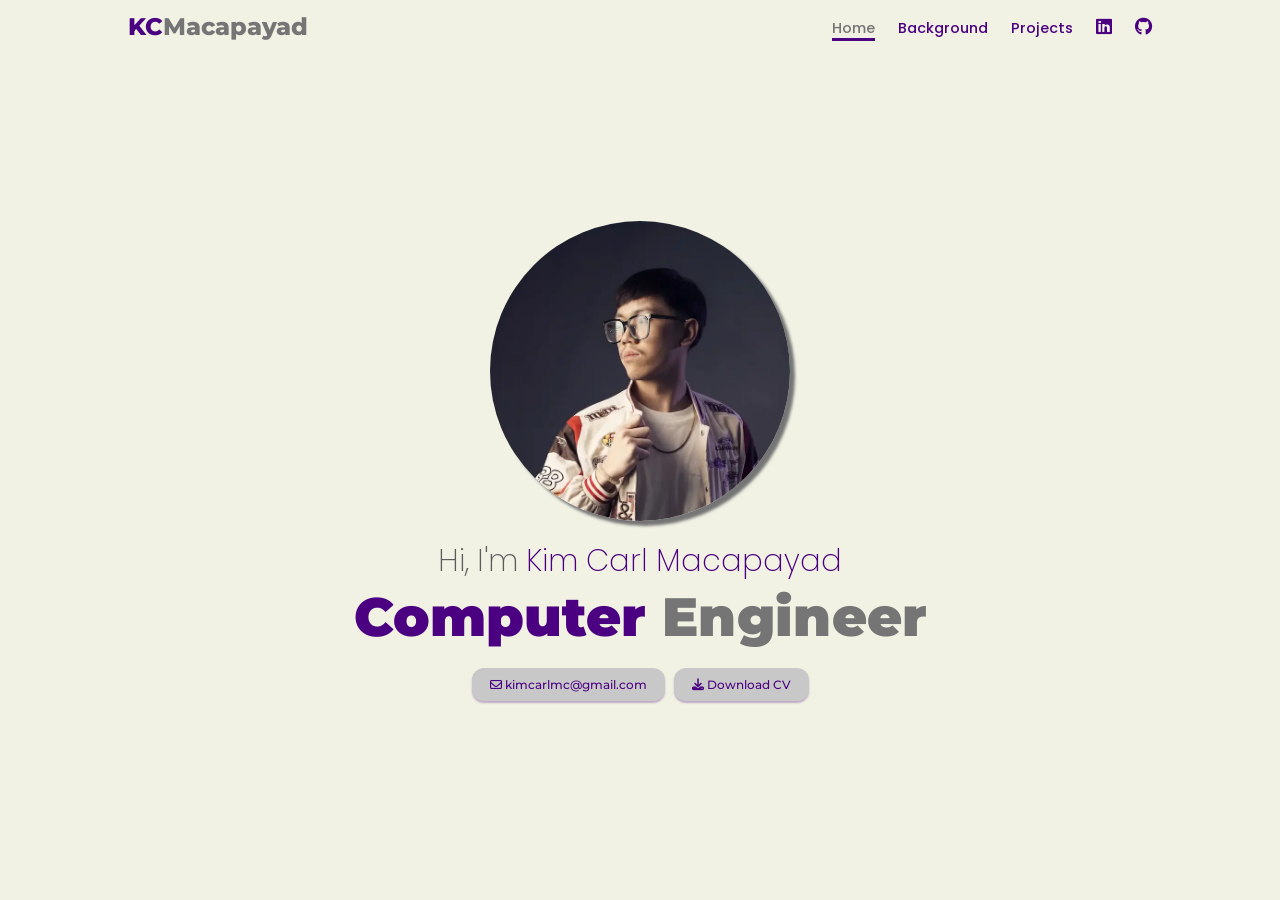
==== index.html @ 1bbd182f "Fix accessibility contrast, add main landmarks, resize hero image" ====
<!doctype html>
<html lang="en">

<head>

  <!-- Google tag (gtag.js) -->
  <script async src="https://www.googletagmanager.com/gtag/js?id=G-E2V0TQT1T0"></script>
  <script>
    window.dataLayer = window.dataLayer || [];
    function gtag() { dataLayer.push(arguments); }
    gtag('js', new Date());

    gtag('config', 'G-E2V0TQT1T0');
  </script>

  <meta charset="UTF-8" />
  <meta name="google-site-verification" content="YmgyyyB20z_RQ7CyXgZOEnYOZdBcjvVOuKX-DC1jSiY" />
  <meta http-equiv="X-UA-Compatible" content="IE=edge" />
  <meta name="viewport" content="width=device-width, initial-scale=1.0" />
  <meta name="description"
    content="Portfolio of Kim Carl Macapayad, an SEO specialist and front-end developer in the Philippines, building responsive websites using HTML, CSS, and JavaScript." />
  <title>Kim Carl Macapayad | SEO Specialist & Front-End Developer Portfolio</title>

  <!-- Open Graph -->
  <meta property="og:type" content="website" />
  <meta property="og:url" content="https://kcmacapayad-portfolio.vercel.app/" />
  <meta property="og:title" content="Kim Carl Macapayad | SEO Specialist & Front-End Developer Portfolio" />
  <meta property="og:description"
    content="Portfolio of Kim Carl Macapayad, an SEO specialist and front-end developer in the Philippines, building responsive websites using HTML, CSS, and JavaScript." />
  <meta property="og:image" content="https://kcmacapayad-portfolio.vercel.app/Images/og-image.png" />

  <!-- Twitter Card -->
  <meta name="twitter:card" content="summary_large_image" />
  <meta name="twitter:title" content="Kim Carl Macapayad | SEO Specialist & Front-End Developer Portfolio" />
  <meta name="twitter:description"
    content="Portfolio of Kim Carl Macapayad, an SEO specialist and front-end developer in the Philippines, building responsive websites using HTML, CSS, and JavaScript." />
  <meta name="twitter:image" content="https://kcmacapayad-portfolio.vercel.app/Images/og-image.png" />

  <!-- JSON-LD structured data -->
  <script type="application/ld+json">
      {
        "@context": "https://schema.org",
        "@type": "Person",
        "name": "Kim Carl Macapayad",
        "url": "https://kcmacapayad-portfolio.vercel.app/",
        "image": "https://kcmacapayad-portfolio.vercel.app/Images/og-image.png",
        "jobTitle": "Web Developer",
        "description": "Computer Engineering graduate focused on SEO and front-end development, based in the Philippines.",
        "email": "mailto:kimcarlmc@gmail.com",
        "alumniOf": {
          "@type": "CollegeOrUniversity",
          "name": "Southern Luzon State University"
        },
        "knowsAbout": ["SEO", "HTML", "CSS", "JavaScript", "Web Development"],
        "sameAs": [
          "https://www.linkedin.com/in/kim-carl-u-macapayad-432185373/",
          "https://github.com/kimcarlmc"
        ]
      }
    </script>

  <!-- Preconnect to external resources for performance optimization -->
  <link rel="preconnect" href="https://cdnjs.cloudflare.com" />
  <link rel="preconnect" href="https://fonts.googleapis.com" />
  <link rel="preconnect" href="https://fonts.gstatic.com" crossorigin />

  <!-- Load Google Fonts with font-display swap for better performance -->
  <link rel="stylesheet"
    href="https://fonts.googleapis.com/css2?family=Poppins:wght@400;500;600&family=Montserrat:ital,wght@0,100..900;1,100..900&display=swap" />

  <link rel="stylesheet" href="https://cdnjs.cloudflare.com/ajax/libs/font-awesome/6.4.0/css/all.min.css" media="print"
    onload="this.media='all'" />
  <noscript>
    <link rel="stylesheet" href="https://cdnjs.cloudflare.com/ajax/libs/font-awesome/6.4.0/css/all.min.css" />
  </noscript>

  <link rel="icon" type="image/jpg" href="Images/favicon.jpg" />
  <link rel="stylesheet" href="style.css" />
  <link rel="canonical" href="https://kcmacapayad-portfolio.vercel.app/" />
</head>

<main>
  <header class="home-header-animate" style="--delay: 0.05s">
    <a href="index.html" class="logo home-header-animate" id="logo-initial" style="--delay: 0.1s">KC<span
        id="logo-lastname">Macapayad</span></a>
    <div class="menu-toggle home-header-animate" style="--delay: 0.15s">
      <i class="fa-solid fa-bars"></i>
    </div>

    <nav>
      <a href="index.html" class="activate home-header-animate" style="--delay: 0.2s">Home</a>
      <a href="background.html" class="home-header-animate" style="--delay: 0.25s">Background</a>
      <a href="project.html" class="home-header-animate" style="--delay: 0.3s">Projects</a>
      <a href="https://www.linkedin.com/in/kim-carl-u-macapayad-432185373/" class="social-icon home-header-animate"
        style="--delay: 0.35s" target="_blank"><i class="fa-brands fa-linkedin"></i></a>
      <a href="https://github.com/kimcarlmc" class="social-icon home-header-animate" style="--delay: 0.4s"
        target="_blank"><i class="fa-brands fa-github"></i></a>
    </nav>
  </header>
  <main>
    <section class="home">
      <div class="home-img reveal-item" style="--delay: 0.1s">
        <div class="image-card">
          <img src="Images/main.webp" alt="Profile Picture of Kim Carl Macapayad - Personal Portfolio Homepage"
            loading="lazy" />
          <div class="image-overlay">
            <span>About Me</span>
            <p>
              I'm a passionate Computer Engineer with a strong foundation in
              software development and problem-solving. I enjoy creating
              innovative solutions and continuously learning new technologies. I
              love learning through hands-on experience and collaborating with
              others to achieve common goals.
            </p>
          </div>
        </div>
      </div>
      <div class="home-content reveal-item" style="--delay: 0.25s">
        <h3 class="reveal-item" style="--delay: 0.35s">
          Hi, I'm <span>Kim Carl Macapayad</span>
        </h3>
        <h1 class="typing-text reveal-item" style="--delay: 0.45s">
          Computer<span> Engineer</span>
        </h1>
        <div class="home-buttons reveal-item" style="--delay: 0.55s">
          <a href="mailto:kimcarlmc@gmail.com" class="btn"><i class="fa-regular fa-envelope"></i>
            kimcarlmc@gmail.com</a>
          <a href="Files/KCMacapayad_Resume.pdf" class="btn" download><i class="fa-solid fa-download"></i> Download
            CV</a>
        </div>
      </div>
    </section>
  </main>
  <script>
    const menuToggle = document.querySelector(".menu-toggle");
    const nav = document.querySelector("nav");

    if (menuToggle && nav) {
      menuToggle.addEventListener("click", () => {
        nav.classList.toggle("show-menu");
        const icon = menuToggle.querySelector("i");
        icon.classList.toggle("fa-bars");
        icon.classList.toggle("fa-xmark");
      });

      nav.querySelectorAll("a").forEach((link) => {
        link.addEventListener("click", () =>
          nav.classList.remove("show-menu"),
        );
      });
    }

    const headerItems = document.querySelectorAll(".home-header-animate");
    const alreadyAnimated =
      sessionStorage.getItem("homeHeaderAnimated") === "true";

    if (!alreadyAnimated) {
      headerItems.forEach((item) => item.classList.add("is-animating"));

      setTimeout(() => {
        headerItems.forEach((item) => {
          item.classList.remove("is-animating");
          item.classList.add("is-visible");
        });
        sessionStorage.setItem("homeHeaderAnimated", "true");
      }, 3200);
    } else {
      headerItems.forEach((item) => item.classList.add("is-visible"));
    }

    const revealItems = document.querySelectorAll(".reveal-item");

    if ("IntersectionObserver" in window && revealItems.length) {
      const observer = new IntersectionObserver(
        (entries, obs) => {
          entries.forEach((entry) => {
            if (entry.isIntersecting) {
              entry.target.classList.add("is-visible");
              obs.unobserve(entry.target);
            }
          });
        },
        { threshold: 0.15 },
      );

      revealItems.forEach((item) => observer.observe(item));
    } else {
      revealItems.forEach((item) => item.classList.add("is-visible"));
    }
  </script>
  </body>

</html>
---- style.css ----
* {
    margin: 0;
    padding: 0;
    box-sizing: border-box;
    text-decoration: none;
    border: none;
    outline: none;
    font-family: 'Poppins', sans-serif;
}

html{
    height: 100%;
    font-size: 75%;
}

body{
    width: 100%;
    min-height: 100vh;
    overflow-x: hidden;
    background:#f1f2e4;
    color: #4B0082;
}

header{
    margin-top: 0;
    position: relative;
    top: 0;
    left: 0;
    width: 100%;
    padding: 1rem 10%;
    background-color: transparent;
    filter: drop-shadow(10px);
    display: flex;
    justify-content: space-between;
    align-items: center;
    z-index: 100;
}

.logo{
    font-size: 2rem;
    font-weight: 800;   
    cursor: pointer;
    transition: 0.5s ease;
    animation: none;
}

#logo-initial{
    font-family: 'Montserrat', sans-serif;
    color: #4B0082;
}

#logo-lastname{
    font-family: 'Montserrat', sans-serif;
    color: #757575;
}

.logo:hover{
    transform: scale(1.1);
}

.menu-toggle{
    display: none;
    font-size: 2rem;
    color: #4B0082;
    cursor: pointer;
    z-index: 200;
}

nav a{
    font-size: 1.2rem;
    font-weight: 500;
    color: #4B0082;
    margin-left: 20px;
    transition: 0.4s ease;
}

nav a:hover,
nav a:active,
nav a.activate{
    color: #757575;
    border-bottom: 3px solid #4B0082;
}

@media(max-width:995px){
    header{
        padding: 1rem 5%;
    }

    .menu-toggle{
        display: block;
    }

    nav{
        position: absolute;
        display: none;
        top: 100%;
        right: 1rem;
        width: 40%;
        border-left: 3px solid #4B0082;
        border-bottom: 3px solid #4B0082;
        border-bottom-left-radius: 2rem;
        padding: 1rem;
        background-color: #f1f2e4;
        border-top: 3px solid #4B0082;
        border-right: 3px solid #4B0082;
        flex-direction: column;
        align-items: flex-start;
        gap: 1rem;
        box-shadow: 0 2px #4B0082;
    }

    nav.show-menu{
        display: flex;
    }

    nav a{
        display: block;
        font-size: 1.5rem;
    }

    nav.activate{
        display: flex;
    }

    nav a:hover,
    nav a:active{
        padding: 1rem;
        border-radius: 0.5rem;
        border-bottom: 0.25rem solid #4B0082;
        
    }


}

nav a.social-icon{
    font-size: 1.5rem;
    color: #4B0082;
    transition: 0.4s ease;
}

section{
    min-height: calc(100vh - 8rem);
    padding: 3rem 10% 2rem;
}

.reveal-item{
    opacity: 0;
    transform: translateY(24px);
    transition: opacity 0.8s ease, transform 0.8s ease;
    transition-delay: var(--delay, 0s);
}

.reveal-item.is-visible{
    opacity: 1;
    transform: translateY(0);
}

.home-header-animate{
    opacity: 0;
}

.home-header-animate.is-animating{
    animation: fadeInUp 3s ease forwards;
}

.home-header-animate.is-visible{
    opacity: 1;
}

.home{
    display: flex;
    flex-direction: column;
    justify-content: center;
    align-items: center;
    gap: 1.5rem;
    text-align: center;
}

.home-img{
    width: 100%;
    display: flex;
    justify-content: center;
    align-items: center;
}

.image-card{
    position: relative;
    width: 300px;
    height: 300px;
    max-width: 100%;
    border-radius: 50%;
    overflow: hidden;
    box-shadow: 5px 5px 3px #757575;
    cursor: pointer;
    transition: transform 0.35s ease, box-shadow 0.35s ease;
}

.image-card img{
    width: 100%;
    height: 100%;
    object-fit: cover;
    object-position: center top;
    display: block;
    transform: none;
    transition: transform 0.45s ease, filter 0.45s ease;
}

.image-overlay{
    position: absolute;
    inset: 0;
    display: flex;
    flex-direction: column;
    align-items: center;
    justify-content: center;
    gap: 0.1rem;
    padding: 1rem;
    border-radius: 50%;
    background: rgba(117, 117, 117, 0.92);
    color: #f1f2e4;
    opacity: 0;
    transform: translateY(10px) scale(0.94);
    transition: opacity 0.35s ease, transform 0.35s ease;
}

.image-overlay span{
    display: block;
    font-family: 'Montserrat', sans-serif;
    font-size: 1.3rem;
    font-weight: 700;
    text-transform: uppercase;
    letter-spacing: 0.08rem;
    text-align: center;
    line-height: 1.2;
}

.image-overlay p{
    margin-top: 20px;
    max-width: 86%;
    font-size: 0.95rem;
    line-height: 1.35;
    text-align: center;
    color: rgba(241, 242, 228, 0.95);
}

.image-card:hover{
    transform: translateY(-4px);
    box-shadow: 8px 8px 8px rgba(117, 117, 117, 0.35);
}

.image-card:hover img{
    transform: scale(1.05);
    filter: brightness(0.88);
}

.image-card:hover .image-overlay{
    opacity: 1;
    transform: translateY(0) scale(1);
    animation: revealFadeUp 0.35s ease;
}

.home-content{
    display: flex;
    flex-direction: column;
    align-items: center;
}

.home-content h3{
    color: #5c5c5c;
    font-size: 2.5rem;
    font-weight: 200;
}

.home-content h3 span{
    color: #4B0082;
}

.home-content h1{
    font-family: 'Montserrat', sans-serif;
    color: #4B0082;
    font-size: 4.5rem;
    font-weight: 900;
}

.home-content h1 span{
    font-family: 'Montserrat', sans-serif;
    color: #757575;
}

.home-buttons{
    display: flex;
    flex-wrap: wrap;
    justify-content: center;
    gap: 0.75rem;
    margin-top: 1.5rem;
}

.home-content .btn{
    font-family: 'Montserrat', sans-serif;
    display: inline-block;
    margin-top: 0;
    padding: 0.75rem 1.5rem;
    background-color: #c8c8c8;
    color: #4B0082;
    font-size: 1rem;
    font-weight: 500;
    border-radius: 1rem;
    transition: 0.4s ease;
    box-shadow: 0 2px 2px rgba(75, 0, 130, 0.3);
}

.home-content .btn:hover{
    background-color: #4B0082;
    color: #c8c8c8;
    transform: scale(1.05);
}

.background-page{
    display: flex;
    flex-direction: column;
    gap: 1rem;
    min-height: auto;
}

.page-title{
    font-size: 2.8rem;
    font-family: 'Montserrat', sans-serif;
    color: #4B0082;
    text-align: center;
    margin-bottom: 1.5rem;
}

.intro-section{
    padding-top: 1rem;
}

.intro-grid{
    display: grid;
    grid-template-columns: 1fr 1.6fr;
    gap: 2rem;
    align-items: start;
}

.portrait-img{
    width: 100%;
    max-width: 400px;
    aspect-ratio: 4 / 5;
    border-radius: 1rem;
    object-fit: cover;
    object-position: top;
    border: 1px solid #4B0082;
    box-shadow: 0 10px 24px rgba(75, 0, 130, 0.28);
}

.intro-column{
    display: flex;
    flex-direction: column;
    gap: 2rem;
}

.intro-label,
.background-card > h2{
    display: block;
    font-family: 'Montserrat', sans-serif;
    font-size: 1rem;
    font-weight: 700;
    letter-spacing: 0.12em;
    text-transform: uppercase;
    color: #757575;
}

.intro-label::after,
.background-card > h2::after{
    content: '';
    display: block;
    width: 48px;
    height: 4px;
    margin-top: 0.6rem;
    margin-bottom: 0.75rem;
    background: #4B0082;
    border-radius: 2px;
}

.intro-text p{
    color: #4B0082;
    font-size: 1rem;
    line-height: 1.8;
}

.background-grid{
    display: flex;
    flex-direction: column;
    gap: 1.5rem;
}

@media (max-width: 700px){
    .intro-grid{
        grid-template-columns: 1fr;
    }
}

.background-page section{
    min-height: auto;
    padding-bottom: 1rem;
}

.background-card{
    display: flex;
    flex-direction: column;
    gap: 1rem;
    text-decoration: none;
    color: inherit;
}

.content-card{
    width: 100%;
    height: auto;
    max-width: 100%;
    padding: 2rem;
    background-color: #f1f2e4;
    border-radius: 1rem;
    border: 1px solid #4B0082;
    box-shadow: 0 4px 10px rgba(75, 0, 130, 0.15);
    transition: transform 0.3s ease, box-shadow 0.3s ease;
    cursor: pointer;
}

.content-card h3{
    padding-bottom: 1rem;
}

.content-card:hover{
   box-shadow: 0 6px 18px rgba(75, 0, 130, 0.22);
   transform: translateY(-4px);
}

.projects-section{
    padding-top: 1rem;
    text-align: justify;
}

.projects-section h2{
    text-align: center;
}

.projects-section p{
    text-indent: 2em;
}

.projects-section p span{
    font-style: italic;
    font-weight: 600;
}

.section-header{
    max-width: 760px;
    margin: 0 auto 2rem;
    text-align: center;
    color: #4B0082;
}

.section-header p{
    font-size: 1rem;
    color: #757575;
    line-height: 1.7;
}

.project-group{
    margin-bottom: 2.5rem;
}

.project-group-title{
    font-size: 1.35rem;
    color: #4B0082;
    margin-bottom: 1rem;
    padding-bottom: 0.4rem;
    border-bottom: 2px solid #4B0082;
    display: inline-block;
}

.project-grid{
    display: grid;
    grid-template-columns: repeat(3, minmax(0, 1fr));
    gap: 2rem;
}

.project-card{
    display: flex;
    flex-direction: column;
    gap: 1.25rem;
    text-decoration: none;
    color: inherit;
}

.project-card h3{
    font-size: 1.5rem;
    color: #4B0082;
    text-align: center;
}

.project-card p{
    color: #4B0082;
    line-height: 1.6;
    font-size: 0.97rem;
}

.project-image{
    width: 100%;
    border-radius: 1rem;
    overflow: hidden;
    min-height: 180px;
    background: #f1f2e4;
}

.project-image img{
    width: 100%;
    height: 100%;
    object-fit: cover;
    display: block;
}

.project-detail-section{
    max-width: 1100px;
    margin: 0 auto;
    padding: 2rem 10% 3rem;
    min-height: auto;
    display: flex;
    flex-direction: column;
    gap: 2rem;
}

.project-detail-section p{
    text-align: justify;
    text-indent: 2rem;
}

section.project-detail-section{
    min-height: auto;
}

.project-intro{
    display: grid;
    grid-template-columns: 1.2fr 0.8fr;
    gap: 2rem;
    align-items: center;
}

.project-intro-copy h2,
.project-about h2,
.project-steps h2,
.project-screenshots h2,
.project-results h2,
.project-repo h2{
    color: #4B0082;
    font-size: 2rem;
    margin-bottom: 0.8rem;
    margin-top: 0;
}

.project-intro-copy p,
.project-about p,
.project-results p,
.project-repo p{
    color: #4B0082;
    line-height: 1.75;
    max-width: 760px;
}

.project-intro-copy span{
    font-style: italic;
    font-weight: 600;
}

.project-intro-image{
    border-radius: 1rem;
    overflow: hidden;
    box-shadow: 0 8px 22px rgba(75, 0, 130, 0.12);
}

.project-intro-image img{
    width: 100%;
    height: 100%;
    object-fit: cover;
    display: block;
}

.project-about,
.project-results,
.project-repo{
    background: #f1f2e4;
    border: 1px solid #4B0082;
    border-radius: 1rem;
    padding: 1.75rem;
}

.project-about h3,
.project-steps h2,
.project-screenshots h2{
    margin-top: 1.5rem;
}

.feature-list{
    list-style: disc inside;
    margin-top: 1.2rem;
    color: #4B0082;
    padding-left: 1.2rem;
    column-count: 2;
    column-gap: 2rem;
}

.feature-list li{
    line-height: 1.8;
    break-inside: avoid-column;
    margin-bottom: 0.75rem;
}

.project-cards{
    display: grid;
    grid-template-columns: repeat(2, minmax(0, 1fr));
    gap: 1.5rem;
}

.project-screenshots{
    display: flex;
    flex-direction: column;
    gap: 1rem;
}

.screenshot-carousel{
    display: grid;
    grid-template-columns: auto 1fr auto;
    align-items: center;
    gap: 1rem;
    position: relative;
}

.carousel-arrow{
    width: 3rem;
    height: 3rem;
    border-radius: 50%;
    background: rgba(75, 0, 130, 0.1);
    color: #4B0082;
    border: 1px solid rgba(75, 0, 130, 0.18);
    display: none;
    justify-content: center;
    align-items: center;
    cursor: pointer;
    transition: background 0.3s ease, transform 0.3s ease;
}

.carousel-arrow:hover{
    background: rgba(75, 0, 130, 0.18);
    transform: scale(1.05);
}

.screenshot-viewport{
    width: 100%;
    height: 480px;
    display: grid;
    position: relative;
}

.screenshot-card{
    display: none;
    position: relative;
    border-radius: 1rem;
    overflow: hidden;
    box-shadow: 0 6px 18px rgba(75, 0, 130, 0.12);
    background: #fff;
    height: 100%;
}

.screenshot-card.active{
    display: block;
}

.screenshot-card img{
    width: 100%;
    height: 100%;
    object-fit: cover;
    display: block;
    transition: transform 0.35s ease;
}

.screenshot-card:hover img{
    transform: scale(1.02);
}

.fullscreen-btn{
    position: absolute;
    bottom: 1rem;
    right: 1rem;
    display: inline-flex;
    align-items: center;
    justify-content: center;
    width: 3rem;
    height: 3rem;
    border-radius: 50%;
    background: rgba(75, 0, 130, 0.9);
    color: #f1f2e4;
    opacity: 0;
    transform: translateY(8px);
    transition: opacity 0.3s ease, transform 0.3s ease;
    cursor: pointer;
    border: 1px solid rgba(241, 242, 228, 0.4);
}

.screenshot-card:hover .fullscreen-btn{
    opacity: 1;
    transform: translateY(0);
}

/* in-page fullscreen overlay */
.img-overlay{
    position: fixed;
    inset: 0;
    display: flex;
    justify-content: center;
    align-items: center;
    background: rgba(0,0,0,0.85);
    z-index: 9999;
    opacity: 0;
    visibility: hidden;
    transition: opacity 0.2s ease, visibility 0.2s ease;
}
.img-overlay.visible{
    opacity: 1;
    visibility: visible;
}
.img-overlay img{
    max-width: 92vw;
    max-height: 92vh;
    object-fit: contain;
    border-radius: 6px;
    box-shadow: 0 10px 40px rgba(0,0,0,0.6);
}
.overlay-close{
    position: absolute;
    top: 1rem;
    right: 1rem;
    background: transparent;
    color: #fff;
    border: none;
    font-size: 2rem;
    cursor: pointer;
}

.overlay-nav{
    position: absolute;
    display: flex;
    align-items: center;
    justify-content: center;
    width: 3rem;
    height: 3rem;
    border-radius: 50%;
    background: rgba(75, 0, 130, 0.5);
    color: #f1f2e4;
    border: 1px solid rgba(241, 242, 228, 0.3);
    cursor: pointer;
    transition: background 0.3s ease, transform 0.3s ease;
}

.overlay-nav:hover{
    background: rgba(75, 0, 130, 0.8);
    transform: scale(1.05);
}

.overlay-prev{
    bottom: 50%;
    left: 2rem;
    transform: translateY(50%);
}

.overlay-next{
    bottom: 50%;
    right: 2rem;
    transform: translateY(50%);
}

.img-overlay.visible ~ .go-back-btn,
.go-back-btn.hidden{
    opacity: 0;
    pointer-events: none;
}

/* Sticky go back button */
.go-back-btn{
    position: fixed;
    /* place below the header to avoid overlap */
    top: 4rem;
    left: 10%;
    transform: translateX(0);
    z-index: 12000;
    width: 2.5rem;
    height: 2.5rem;
    display: flex;
    align-items: center;
    justify-content: center;
    background: #ffffffcc;
    color: #4B0082;
    border-radius: 50%;
    font-size: 1.2rem;
    border: 1px solid rgba(75,0,130,0.12);
    box-shadow: 0 6px 18px rgba(75,0,130,0.08);
    cursor: pointer;
    backdrop-filter: blur(4px);
    transition: background 0.3s ease, transform 0.3s ease;
}

.go-back-btn:hover{
    background: #4B0082;
    color: #f1f2e4;
    transform: translateY(-2px);
}

@media (max-width: 995px){
    .go-back-btn{ left: 5%; top: 3.6rem; width: 2.4rem; height: 2.4rem; }
}

@media (max-width: 600px){
    .go-back-btn{
        top: 3.4rem;
        left: 4%;
        width: 2.2rem;
        height: 2.2rem;
        font-size: 1rem;
    }
}

@media (min-width: 901px){
    .carousel-arrow{
        display: flex;
    }

    .screenshot-viewport{
        height: 480px;
    }
}

@media (max-width: 900px){
    .screenshot-carousel{
        display: block;
    }

    .screenshot-viewport{
        display: grid;
        grid-template-columns: 1fr;
        gap: 1rem;
    }

    .screenshot-card{
        display: block;
    }

    .carousel-arrow{
        display: none;
    }
}

.project-repo .btn{
    margin-top: 1rem;
}

@media (max-width: 1100px){
    .project-grid{
        grid-template-columns: repeat(2, minmax(0, 1fr));
    }

    .project-detail-section{
        padding: 2rem 5% 3rem;
    }

    .project-intro{
        grid-template-columns: 1fr;
    }

    .project-cards{
        grid-template-columns: 1fr;
    }

    .feature-list{
        column-count: 1;
    }

    .screenshot-grid{
        grid-template-columns: 1fr;
    }
}

@media (max-width: 760px){
    .project-grid{
        grid-template-columns: 1fr;
    }

    .project-detail-section{
        padding: 1.5rem 4% 2rem;
    }

    .project-intro{
        gap: 1.5rem;
    }

    .project-intro-image img{
        height: auto;
    }

    .feature-list{
        column-count: 1;
        padding-left: 1rem;
    }
}

@media (max-width: 560px){
    .home-content h1,
    .section-header h2,
    .project-intro-copy h2,
    .project-about h2,
    .project-steps h2,
    .project-screenshots h2,
    .project-results h2,
    .project-repo h2{
        font-size: 1.8rem;
    }

    .home-content h3,
    .project-card h3,
    .project-intro-copy p,
    .project-about p,
    .project-results p,
    .project-repo p{
        font-size: 0.95rem;
    }

    .page-title{
        font-size: 2rem;
    }
}

.card-header{
    display: flex;
    align-items: center;
    gap: 1rem;
}

.education-logo{
    width: 64px;
    height: 64px;
    border-radius: 50%;
    object-fit: contain;
    flex-shrink: 0;
}

.card-text{
    display: flex;
    flex-direction: column;
    flex: 1;
}

.card-text h2{
    font-family: 'Poppins', sans-serif;
    font-size: 1.3rem;
    font-weight: 600;
    color: #4B0082;
    text-transform: none;
    letter-spacing: normal;
}

.info-row{
    display: flex;
    justify-content: space-between;
    align-items: center;
    gap: 1rem;
    margin-top: 0.5rem;
}

.info-year{
    color: #757575;
    font-weight: 700;
    white-space: nowrap;
}

.skills-section{
    padding-top: 0;
    display: flex;
    flex-direction: column;
    align-items: center;
    text-align: center;
    gap: 1rem;
}

.skills-grid{
    display: grid;
    grid-template-columns: repeat(2, 1fr);
    gap: 1.5rem;
    width: 100%;
}

.skill-group{
    background: #f1f2e4;
    border: 1px solid #4B0082;
    border-radius: 1rem;
    padding: 1rem;
    box-shadow: 0 4px 10px rgba(75, 0, 130, 0.12);
}

.skill-group h2{
    color: #4B0082;
    font-size: 1.1rem;
    margin-bottom: 0.75rem;
}

.skills-list{
    display: flex;
    flex-wrap: wrap;
    justify-content: center;
    gap: 0.75rem;
}

.skill-pill{
    padding: 0.65rem 1rem;
    border-radius: 999px;
    background: #4B0082;
    color: #f1f2e4;
    font-weight: 600;
    box-shadow: 0 4px 10px rgba(75, 0, 130, 0.18);
}

.skills-list :hover{
    background: #4B0082;
    color: #f1f2e4;
    transform: scale(1.05);
    box-shadow: 0 6px 12px rgba(75, 0, 130, 0.25);
}


@media (max-width: 900px){
    .skills-grid{
        grid-template-columns: 1fr;
    }
}

@keyframes fadeInUp{
    0%{
        opacity: 0;
        transform: translateY(20px);
    }
    100%{
        opacity: 1;
        transform: translateY(0);
    }
}

@keyframes revealFadeUp{
    0%{
        opacity: 0;
        transform: translateY(8px) scale(0.96);
    }
    100%{
        opacity: 1;
        transform: translateY(0) scale(1);
    }
}

@media (max-width: 600px){
    .info-row{
        flex-direction: column;
        align-items: flex-start;
    }

    .info-year{
        margin-top: 0.2rem;
    }
}
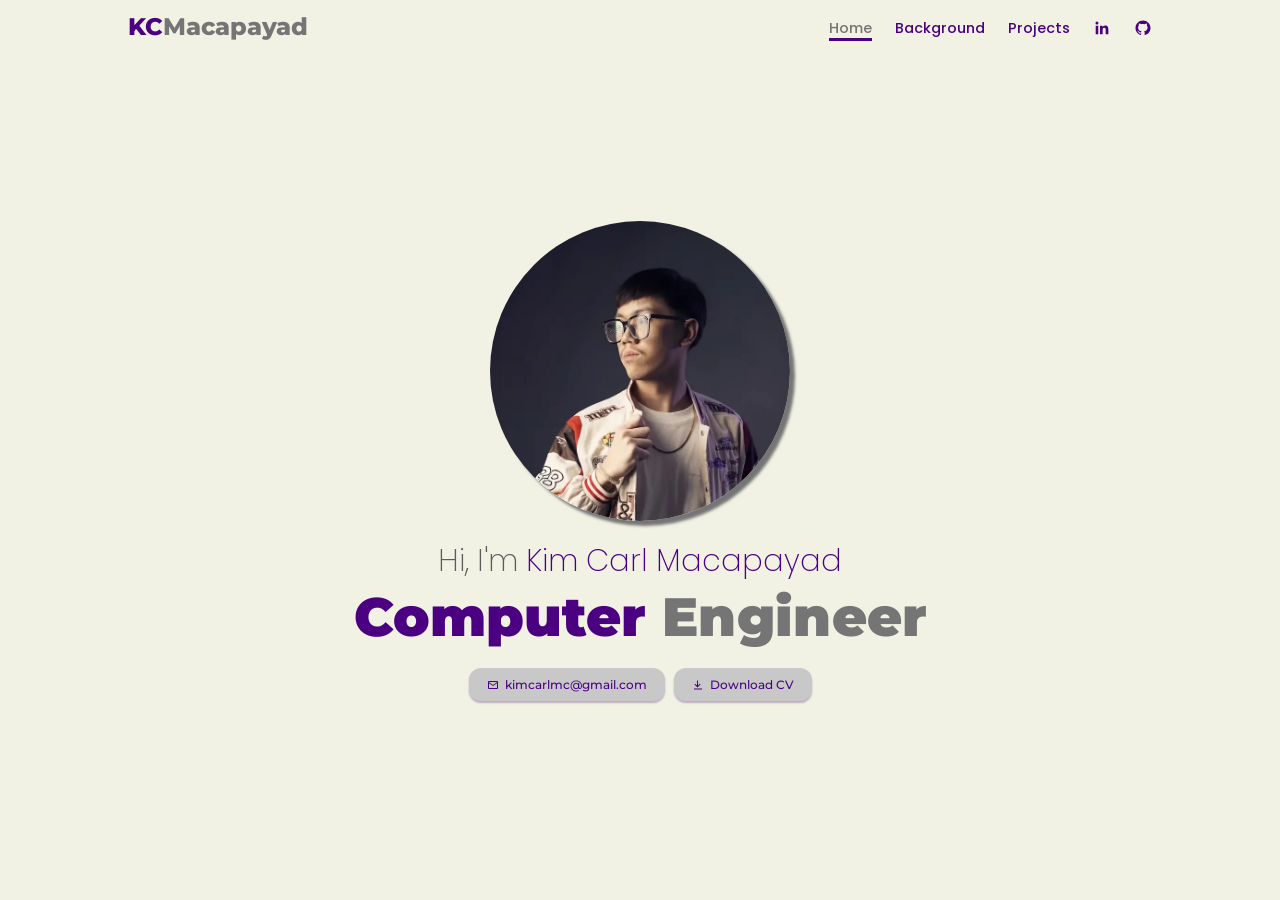
==== commit 5210a135: "Replace Font Awesome with inline SVG icons for performance" ====
--- a/index.html
+++ b/index.html
@@ -60,134 +60,144 @@
     </script>
 
   <!-- Preconnect to external resources for performance optimization -->
-  <link rel="preconnect" href="https://cdnjs.cloudflare.com" />
   <link rel="preconnect" href="https://fonts.googleapis.com" />
   <link rel="preconnect" href="https://fonts.gstatic.com" crossorigin />
 
   <!-- Load Google Fonts with font-display swap for better performance -->
   <link rel="stylesheet"
     href="https://fonts.googleapis.com/css2?family=Poppins:wght@400;500;600&family=Montserrat:ital,wght@0,100..900;1,100..900&display=swap" />
-
-  <link rel="stylesheet" href="https://cdnjs.cloudflare.com/ajax/libs/font-awesome/6.4.0/css/all.min.css" media="print"
-    onload="this.media='all'" />
-  <noscript>
-    <link rel="stylesheet" href="https://cdnjs.cloudflare.com/ajax/libs/font-awesome/6.4.0/css/all.min.css" />
-  </noscript>
 
   <link rel="icon" type="image/jpg" href="Images/favicon.jpg" />
   <link rel="stylesheet" href="style.css" />
   <link rel="canonical" href="https://kcmacapayad-portfolio.vercel.app/" />
 </head>
 
+<header class="home-header-animate" style="--delay: 0.05s">
+  <a href="index.html" class="logo home-header-animate" id="logo-initial" style="--delay: 0.1s">KC<span
+      id="logo-lastname">Macapayad</span></a>
+  <div class="menu-toggle home-header-animate" style="--delay: 0.15s">
+    <svg class="icon icon-bars" viewBox="0 0 24 24" width="1em" height="1em" fill="currentColor">
+      <path d="M3 5h18v3H3zm0 6h18v3H3zm0 6h18v3H3z" />
+    </svg>
+    <svg class="icon icon-xmark" viewBox="0 0 24 24" width="1em" height="1em" fill="none" stroke="currentColor"
+      stroke-width="2.5" stroke-linecap="round">
+      <path d="M5 5l14 14M19 5L5 19" />
+    </svg>
+  </div>
+
+  <nav>
+    <a href="index.html" class="activate home-header-animate" style="--delay: 0.2s">Home</a>
+    <a href="background.html" class="home-header-animate" style="--delay: 0.25s">Background</a>
+    <a href="project.html" class="home-header-animate" style="--delay: 0.3s">Projects</a>
+    <a href="https://www.linkedin.com/in/kim-carl-u-macapayad-432185373/" class="social-icon home-header-animate"
+      style="--delay: 0.35s" target="_blank"><svg class="icon" viewBox="0 0 24 24" width="1em" height="1em"
+        fill="currentColor">
+        <path
+          d="M20.4 20.4h-3.5v-5.6c0-1.3 0-3-1.9-3s-2.1 1.4-2.1 2.9v5.7H9.3V9h3.4v1.6h.1c.5-.9 1.6-1.9 3.4-1.9 3.6 0 4.3 2.4 4.3 5.5v6.2zM5.3 7.4a2 2 0 1 1 0-4 2 2 0 0 1 0 4zM7 20.4H3.6V9H7v11.4z" />
+      </svg></a>
+    <a href="https://github.com/kimcarlmc" class="social-icon home-header-animate" style="--delay: 0.4s"
+      target="_blank"><svg class="icon" viewBox="0 0 24 24" width="1em" height="1em" fill="currentColor">
+        <path
+          d="M12 2C6.5 2 2 6.5 2 12c0 4.4 2.9 8.1 6.8 9.4.5.1.7-.2.7-.5v-1.7c-2.8.6-3.4-1.3-3.4-1.3-.5-1.2-1.1-1.5-1.1-1.5-.9-.6.1-.6.1-.6 1 .1 1.5 1 1.5 1 .9 1.5 2.3 1.1 2.9.8.1-.6.4-1.1.6-1.3-2.2-.3-4.6-1.1-4.6-4.9 0-1.1.4-2 1-2.7-.1-.3-.4-1.3.1-2.6 0 0 .8-.3 2.7 1 .8-.2 1.6-.3 2.5-.3s1.7.1 2.5.3c1.9-1.3 2.7-1 2.7-1 .5 1.3.2 2.3.1 2.6.6.7 1 1.6 1 2.7 0 3.8-2.4 4.6-4.6 4.9.4.3.7.9.7 1.9v2.7c0 .3.2.6.7.5C19.1 20.1 22 16.4 22 12c0-5.5-4.5-10-10-10z" />
+      </svg></i></a>
+  </nav>
+</header>
 <main>
-  <header class="home-header-animate" style="--delay: 0.05s">
-    <a href="index.html" class="logo home-header-animate" id="logo-initial" style="--delay: 0.1s">KC<span
-        id="logo-lastname">Macapayad</span></a>
-    <div class="menu-toggle home-header-animate" style="--delay: 0.15s">
-      <i class="fa-solid fa-bars"></i>
-    </div>
-
-    <nav>
-      <a href="index.html" class="activate home-header-animate" style="--delay: 0.2s">Home</a>
-      <a href="background.html" class="home-header-animate" style="--delay: 0.25s">Background</a>
-      <a href="project.html" class="home-header-animate" style="--delay: 0.3s">Projects</a>
-      <a href="https://www.linkedin.com/in/kim-carl-u-macapayad-432185373/" class="social-icon home-header-animate"
-        style="--delay: 0.35s" target="_blank"><i class="fa-brands fa-linkedin"></i></a>
-      <a href="https://github.com/kimcarlmc" class="social-icon home-header-animate" style="--delay: 0.4s"
-        target="_blank"><i class="fa-brands fa-github"></i></a>
-    </nav>
-  </header>
-  <main>
-    <section class="home">
-      <div class="home-img reveal-item" style="--delay: 0.1s">
-        <div class="image-card">
-          <img src="Images/main.webp" alt="Profile Picture of Kim Carl Macapayad - Personal Portfolio Homepage"
-            loading="lazy" />
-          <div class="image-overlay">
-            <span>About Me</span>
-            <p>
-              I'm a passionate Computer Engineer with a strong foundation in
-              software development and problem-solving. I enjoy creating
-              innovative solutions and continuously learning new technologies. I
-              love learning through hands-on experience and collaborating with
-              others to achieve common goals.
-            </p>
-          </div>
+  <section class="home">
+    <div class="home-img reveal-item" style="--delay: 0.1s">
+      <div class="image-card">
+        <img src="Images/main.webp" alt="Profile Picture of Kim Carl Macapayad - Personal Portfolio Homepage"
+          loading="lazy" />
+        <div class="image-overlay">
+          <span>About Me</span>
+          <p>
+            I'm a passionate Computer Engineer with a strong foundation in
+            software development and problem-solving. I enjoy creating
+            innovative solutions and continuously learning new technologies. I
+            love learning through hands-on experience and collaborating with
+            others to achieve common goals.
+          </p>
         </div>
       </div>
-      <div class="home-content reveal-item" style="--delay: 0.25s">
-        <h3 class="reveal-item" style="--delay: 0.35s">
-          Hi, I'm <span>Kim Carl Macapayad</span>
-        </h3>
-        <h1 class="typing-text reveal-item" style="--delay: 0.45s">
-          Computer<span> Engineer</span>
-        </h1>
-        <div class="home-buttons reveal-item" style="--delay: 0.55s">
-          <a href="mailto:kimcarlmc@gmail.com" class="btn"><i class="fa-regular fa-envelope"></i>
-            kimcarlmc@gmail.com</a>
-          <a href="Files/KCMacapayad_Resume.pdf" class="btn" download><i class="fa-solid fa-download"></i> Download
-            CV</a>
-        </div>
+    </div>
+    <div class="home-content reveal-item" style="--delay: 0.25s">
+      <h3 class="reveal-item" style="--delay: 0.35s">
+        Hi, I'm <span>Kim Carl Macapayad</span>
+      </h3>
+      <h1 class="typing-text reveal-item" style="--delay: 0.45s">
+        Computer<span> Engineer</span>
+      </h1>
+      <div class="home-buttons reveal-item" style="--delay: 0.55s">
+        <a href="mailto:kimcarlmc@gmail.com" class="btn"><svg class="icon" viewBox="0 0 24 24" width="1em" height="1em"
+            fill="currentColor">
+            <path
+              d="M4 4h16a2 2 0 0 1 2 2v12a2 2 0 0 1-2 2H4a2 2 0 0 1-2-2V6a2 2 0 0 1 2-2zm0 2v.4l8 5.6 8-5.6V6H4zm16 2.4-7.4 5.2a1 1 0 0 1-1.2 0L4 8.4V18h16V8.4z" />
+          </svg>
+          kimcarlmc@gmail.com</a>
+        <a href="Files/KCMacapayad_Resume.pdf" class="btn" download><svg class="icon" viewBox="0 0 24 24" width="1em"
+            height="1em" fill="currentColor">
+            <path d="M12 3v10.2l3.6-3.6 1.4 1.4-6 6-6-6 1.4-1.4 3.6 3.6V3h2zM4 19h16v2H4z" />
+          </svg> Download
+          CV</a>
       </div>
-    </section>
-  </main>
-  <script>
-    const menuToggle = document.querySelector(".menu-toggle");
-    const nav = document.querySelector("nav");
-
-    if (menuToggle && nav) {
-      menuToggle.addEventListener("click", () => {
-        nav.classList.toggle("show-menu");
-        const icon = menuToggle.querySelector("i");
-        icon.classList.toggle("fa-bars");
-        icon.classList.toggle("fa-xmark");
+    </div>
+  </section>
+</main>
+<script>
+  const menuToggle = document.querySelector(".menu-toggle");
+  const nav = document.querySelector("nav");
+
+  if (menuToggle && nav) {
+    menuToggle.addEventListener("click", () => {
+      nav.classList.toggle("show-menu");
+      menuToggle.classList.toggle("is-open");
+    });
+
+    nav.querySelectorAll("a").forEach((link) => {
+      link.addEventListener("click", () =>
+        nav.classList.remove("show-menu"),
+      );
+    });
+  }
+
+  const headerItems = document.querySelectorAll(".home-header-animate");
+  const alreadyAnimated =
+    sessionStorage.getItem("homeHeaderAnimated") === "true";
+
+  if (!alreadyAnimated) {
+    headerItems.forEach((item) => item.classList.add("is-animating"));
+
+    setTimeout(() => {
+      headerItems.forEach((item) => {
+        item.classList.remove("is-animating");
+        item.classList.add("is-visible");
       });
-
-      nav.querySelectorAll("a").forEach((link) => {
-        link.addEventListener("click", () =>
-          nav.classList.remove("show-menu"),
-        );
-      });
-    }
-
-    const headerItems = document.querySelectorAll(".home-header-animate");
-    const alreadyAnimated =
-      sessionStorage.getItem("homeHeaderAnimated") === "true";
-
-    if (!alreadyAnimated) {
-      headerItems.forEach((item) => item.classList.add("is-animating"));
-
-      setTimeout(() => {
-        headerItems.forEach((item) => {
-          item.classList.remove("is-animating");
-          item.classList.add("is-visible");
+      sessionStorage.setItem("homeHeaderAnimated", "true");
+    }, 3200);
+  } else {
+    headerItems.forEach((item) => item.classList.add("is-visible"));
+  }
+
+  const revealItems = document.querySelectorAll(".reveal-item");
+
+  if ("IntersectionObserver" in window && revealItems.length) {
+    const observer = new IntersectionObserver(
+      (entries, obs) => {
+        entries.forEach((entry) => {
+          if (entry.isIntersecting) {
+            entry.target.classList.add("is-visible");
+            obs.unobserve(entry.target);
+          }
         });
-        sessionStorage.setItem("homeHeaderAnimated", "true");
-      }, 3200);
-    } else {
-      headerItems.forEach((item) => item.classList.add("is-visible"));
-    }
-
-    const revealItems = document.querySelectorAll(".reveal-item");
-
-    if ("IntersectionObserver" in window && revealItems.length) {
-      const observer = new IntersectionObserver(
-        (entries, obs) => {
-          entries.forEach((entry) => {
-            if (entry.isIntersecting) {
-              entry.target.classList.add("is-visible");
-              obs.unobserve(entry.target);
-            }
-          });
-        },
-        { threshold: 0.15 },
-      );
-
-      revealItems.forEach((item) => observer.observe(item));
-    } else {
-      revealItems.forEach((item) => item.classList.add("is-visible"));
-    }
-  </script>
-  </body>
+      },
+      { threshold: 0.15 },
+    );
+
+    revealItems.forEach((item) => observer.observe(item));
+  } else {
+    revealItems.forEach((item) => item.classList.add("is-visible"));
+  }
+</script>
+</body>
 
 </html>
--- a/style.css
+++ b/style.css
@@ -9,6 +9,12 @@
     font-family: 'Poppins', sans-serif;
 }
 
+.icon {
+    display: inline-block;
+    vertical-align: middle;
+    transform-origin: center;
+}
+
 html{
     height: 100%;
     font-size: 75%;
@@ -65,6 +71,18 @@
     color: #4B0082;
     cursor: pointer;
     z-index: 200;
+}
+
+.menu-toggle.is-open .icon-bars {
+    display: none;
+}
+
+.menu-toggle.is-open .icon-xmark {
+    display: inline-block;
+}
+
+.icon-xmark {
+    display: none;
 }
 
 nav a{
@@ -298,7 +316,9 @@
 
 .home-content .btn{
     font-family: 'Montserrat', sans-serif;
-    display: inline-block;
+    display: inline-flex;
+    align-items: center;
+    gap: 0.5rem;
     margin-top: 0;
     padding: 0.75rem 1.5rem;
     background-color: #c8c8c8;
@@ -314,6 +334,10 @@
     background-color: #4B0082;
     color: #c8c8c8;
     transform: scale(1.05);
+}
+
+.home-content .btn .icon{
+    transition: fill 0.4s ease;
 }
 
 .background-page{
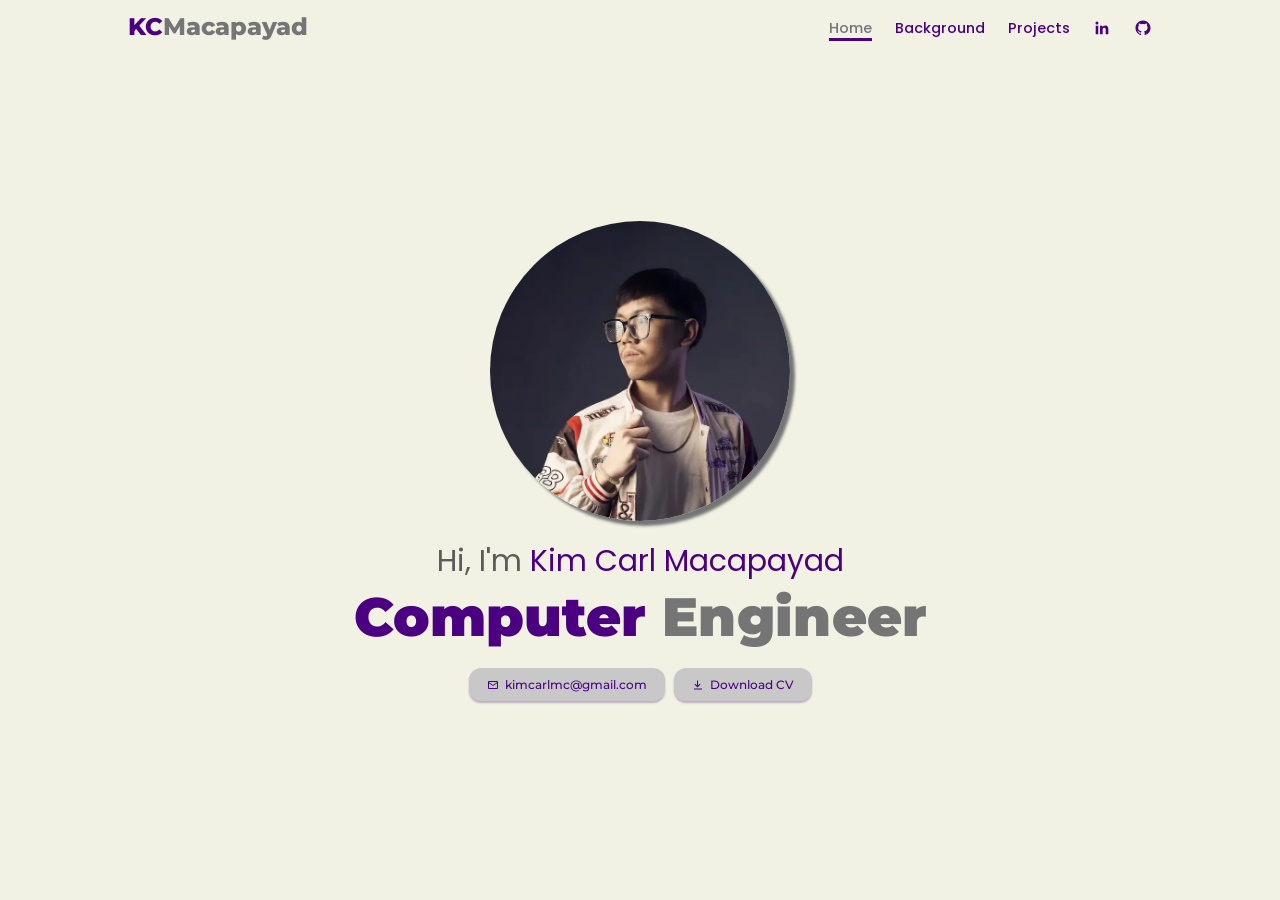
==== commit ad535be7: "Self-host Poppins and Montserrat fonts to reduce render-blocking requests" ====
--- a/index.html
+++ b/index.html
@@ -58,14 +58,6 @@
         ]
       }
     </script>
-
-  <!-- Preconnect to external resources for performance optimization -->
-  <link rel="preconnect" href="https://fonts.googleapis.com" />
-  <link rel="preconnect" href="https://fonts.gstatic.com" crossorigin />
-
-  <!-- Load Google Fonts with font-display swap for better performance -->
-  <link rel="stylesheet"
-    href="https://fonts.googleapis.com/css2?family=Poppins:wght@400;500;600&family=Montserrat:ital,wght@0,100..900;1,100..900&display=swap" />
 
   <link rel="icon" type="image/jpg" href="Images/favicon.jpg" />
   <link rel="stylesheet" href="style.css" />
--- a/style.css
+++ b/style.css
@@ -1,3 +1,62 @@
+/* Montserrat */
+@font-face {
+  font-display: swap;
+  font-family: 'Montserrat';
+  font-style: normal;
+  font-weight: 400;
+  src: url('Fonts/montserrat-v31-latin-regular.woff2') format('woff2');
+}
+@font-face {
+  font-display: swap;
+  font-family: 'Montserrat';
+  font-style: normal;
+  font-weight: 500;
+  src: url('Fonts/montserrat-v31-latin-500.woff2') format('woff2');
+}
+@font-face {
+  font-display: swap;
+  font-family: 'Montserrat';
+  font-style: normal;
+  font-weight: 700;
+  src: url('Fonts/montserrat-v31-latin-700.woff2') format('woff2');
+}
+@font-face {
+  font-display: swap;
+  font-family: 'Montserrat';
+  font-style: normal;
+  font-weight: 800;
+  src: url('Fonts/montserrat-v31-latin-800.woff2') format('woff2');
+}
+@font-face {
+  font-display: swap;
+  font-family: 'Montserrat';
+  font-style: normal;
+  font-weight: 900;
+  src: url('Fonts/montserrat-v31-latin-900.woff2') format('woff2');
+}
+
+/* Poppins */
+@font-face {
+  font-display: swap;
+  font-family: 'Poppins';
+  font-style: normal;
+  font-weight: 400;
+  src: url('Fonts/poppins-v24-latin-regular.woff2') format('woff2');
+}
+@font-face {
+  font-display: swap;
+  font-family: 'Poppins';
+  font-style: normal;
+  font-weight: 500;
+  src: url('Fonts/poppins-v24-latin-500.woff2') format('woff2');
+}
+@font-face {
+  font-display: swap;
+  font-family: 'Poppins';
+  font-style: normal;
+  font-weight: 600;
+  src: url('Fonts/poppins-v24-latin-600.woff2') format('woff2');
+}
 
 * {
     margin: 0;
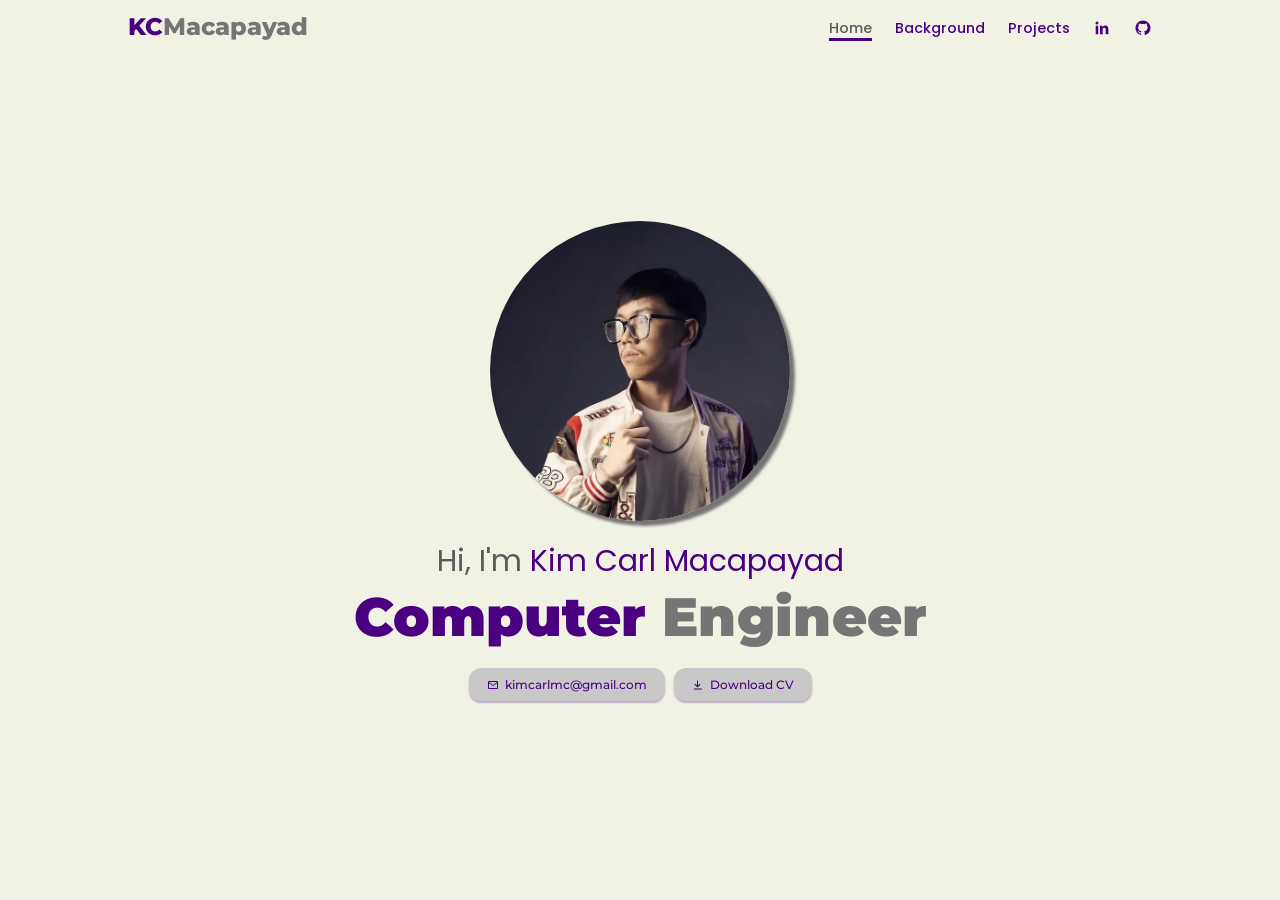
==== commit fda021a7: "Fix accessibility: contrast on active nav link, add aria-labels to social icons" ====
--- a/index.html
+++ b/index.html
@@ -60,6 +60,8 @@
     </script>
 
   <link rel="icon" type="image/jpg" href="Images/favicon.jpg" />
+  <link rel="preload" href="Fonts/montserrat-v31-latin-800.woff2" as="font" type="font/woff2" crossorigin>
+  <link rel="preload" href="Fonts/montserrat-v31-latin-900.woff2" as="font" type="font/woff2" crossorigin>
   <link rel="stylesheet" href="style.css" />
   <link rel="canonical" href="https://kcmacapayad-portfolio.vercel.app/" />
 </head>
@@ -82,21 +84,21 @@
     <a href="background.html" class="home-header-animate" style="--delay: 0.25s">Background</a>
     <a href="project.html" class="home-header-animate" style="--delay: 0.3s">Projects</a>
     <a href="https://www.linkedin.com/in/kim-carl-u-macapayad-432185373/" class="social-icon home-header-animate"
-      style="--delay: 0.35s" target="_blank"><svg class="icon" viewBox="0 0 24 24" width="1em" height="1em"
+      style="--delay: 0.3s" target="_blank" aria-label="LinkedIn"><svg class="icon" viewBox="0 0 24 24" width="1em" height="1em"
         fill="currentColor">
         <path
           d="M20.4 20.4h-3.5v-5.6c0-1.3 0-3-1.9-3s-2.1 1.4-2.1 2.9v5.7H9.3V9h3.4v1.6h.1c.5-.9 1.6-1.9 3.4-1.9 3.6 0 4.3 2.4 4.3 5.5v6.2zM5.3 7.4a2 2 0 1 1 0-4 2 2 0 0 1 0 4zM7 20.4H3.6V9H7v11.4z" />
       </svg></a>
-    <a href="https://github.com/kimcarlmc" class="social-icon home-header-animate" style="--delay: 0.4s"
-      target="_blank"><svg class="icon" viewBox="0 0 24 24" width="1em" height="1em" fill="currentColor">
+    <a href="https://github.com/kimcarlmc" class="social-icon home-header-animate" style="--delay: 0.3s"
+      target="_blank" aria-label="GitHub"><svg class="icon" viewBox="0 0 24 24" width="1em" height="1em" fill="currentColor">
         <path
           d="M12 2C6.5 2 2 6.5 2 12c0 4.4 2.9 8.1 6.8 9.4.5.1.7-.2.7-.5v-1.7c-2.8.6-3.4-1.3-3.4-1.3-.5-1.2-1.1-1.5-1.1-1.5-.9-.6.1-.6.1-.6 1 .1 1.5 1 1.5 1 .9 1.5 2.3 1.1 2.9.8.1-.6.4-1.1.6-1.3-2.2-.3-4.6-1.1-4.6-4.9 0-1.1.4-2 1-2.7-.1-.3-.4-1.3.1-2.6 0 0 .8-.3 2.7 1 .8-.2 1.6-.3 2.5-.3s1.7.1 2.5.3c1.9-1.3 2.7-1 2.7-1 .5 1.3.2 2.3.1 2.6.6.7 1 1.6 1 2.7 0 3.8-2.4 4.6-4.6 4.9.4.3.7.9.7 1.9v2.7c0 .3.2.6.7.5C19.1 20.1 22 16.4 22 12c0-5.5-4.5-10-10-10z" />
-      </svg></i></a>
+      </svg></a>
   </nav>
 </header>
 <main>
   <section class="home">
-    <div class="home-img reveal-item" style="--delay: 0.1s">
+    <div class="home-img reveal-item" style="--delay: 0.4s">
       <div class="image-card">
         <img src="Images/main.webp" alt="Profile Picture of Kim Carl Macapayad - Personal Portfolio Homepage"
           loading="lazy" />
@@ -112,14 +114,14 @@
         </div>
       </div>
     </div>
-    <div class="home-content reveal-item" style="--delay: 0.25s">
-      <h3 class="reveal-item" style="--delay: 0.35s">
+    <div class="home-content reveal-item" style="--delay: 0.5s">
+      <h3 class="reveal-item" style="--delay: 0.5s">
         Hi, I'm <span>Kim Carl Macapayad</span>
       </h3>
-      <h1 class="typing-text reveal-item" style="--delay: 0.45s">
+      <h1 class="typing-text reveal-item" style="--delay: 0.6s">
         Computer<span> Engineer</span>
       </h1>
-      <div class="home-buttons reveal-item" style="--delay: 0.55s">
+      <div class="home-buttons reveal-item" style="--delay: 0.7s">
         <a href="mailto:kimcarlmc@gmail.com" class="btn"><svg class="icon" viewBox="0 0 24 24" width="1em" height="1em"
             fill="currentColor">
             <path
@@ -165,7 +167,7 @@
         item.classList.add("is-visible");
       });
       sessionStorage.setItem("homeHeaderAnimated", "true");
-    }, 3200);
+    }, 1000);
   } else {
     headerItems.forEach((item) => item.classList.add("is-visible"));
   }
--- a/style.css
+++ b/style.css
@@ -155,7 +155,7 @@
 nav a:hover,
 nav a:active,
 nav a.activate{
-    color: #757575;
+    color: #5c5c5c;
     border-bottom: 3px solid #4B0082;
 }
 
@@ -239,7 +239,7 @@
 }
 
 .home-header-animate.is-animating{
-    animation: fadeInUp 3s ease forwards;
+    animation: fadeInUp 0.6s ease forwards;
 }
 
 .home-header-animate.is-visible{
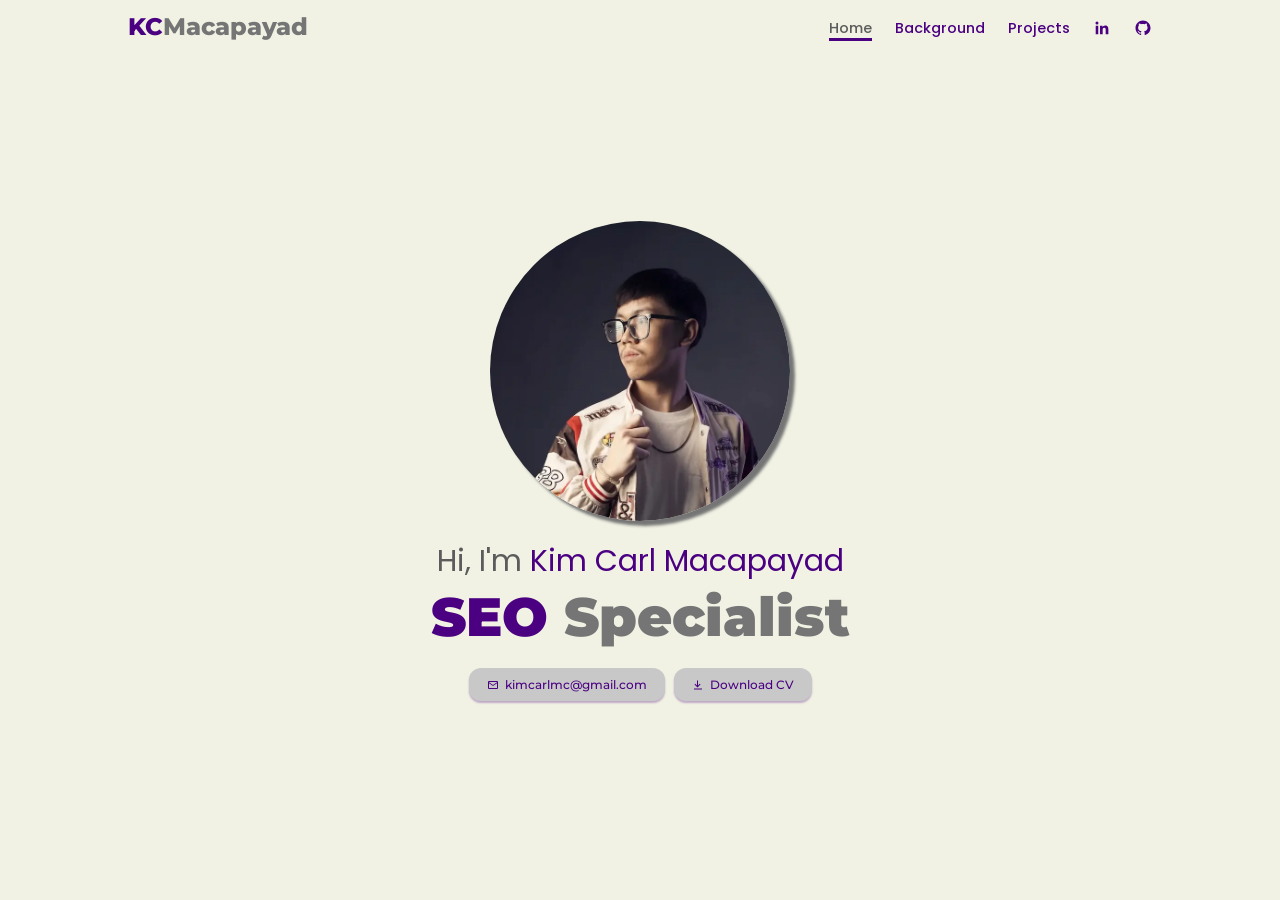
==== commit a302ee0c: "Fix homepage SEO positioning mismatch across H1, copy, and OG image" ====
--- a/index.html
+++ b/index.html
@@ -44,7 +44,6 @@
         "name": "Kim Carl Macapayad",
         "url": "https://kcmacapayad-portfolio.vercel.app/",
         "image": "https://kcmacapayad-portfolio.vercel.app/Images/og-image.png",
-        "jobTitle": "Web Developer",
         "description": "Computer Engineering graduate focused on SEO and front-end development, based in the Philippines.",
         "email": "mailto:kimcarlmc@gmail.com",
         "alumniOf": {
@@ -84,13 +83,13 @@
     <a href="background.html" class="home-header-animate" style="--delay: 0.25s">Background</a>
     <a href="project.html" class="home-header-animate" style="--delay: 0.3s">Projects</a>
     <a href="https://www.linkedin.com/in/kim-carl-u-macapayad-432185373/" class="social-icon home-header-animate"
-      style="--delay: 0.3s" target="_blank" aria-label="LinkedIn"><svg class="icon" viewBox="0 0 24 24" width="1em" height="1em"
-        fill="currentColor">
+      style="--delay: 0.3s" target="_blank" aria-label="LinkedIn"><svg class="icon" viewBox="0 0 24 24" width="1em"
+        height="1em" fill="currentColor">
         <path
           d="M20.4 20.4h-3.5v-5.6c0-1.3 0-3-1.9-3s-2.1 1.4-2.1 2.9v5.7H9.3V9h3.4v1.6h.1c.5-.9 1.6-1.9 3.4-1.9 3.6 0 4.3 2.4 4.3 5.5v6.2zM5.3 7.4a2 2 0 1 1 0-4 2 2 0 0 1 0 4zM7 20.4H3.6V9H7v11.4z" />
       </svg></a>
-    <a href="https://github.com/kimcarlmc" class="social-icon home-header-animate" style="--delay: 0.3s"
-      target="_blank" aria-label="GitHub"><svg class="icon" viewBox="0 0 24 24" width="1em" height="1em" fill="currentColor">
+    <a href="https://github.com/kimcarlmc" class="social-icon home-header-animate" style="--delay: 0.3s" target="_blank"
+      aria-label="GitHub"><svg class="icon" viewBox="0 0 24 24" width="1em" height="1em" fill="currentColor">
         <path
           d="M12 2C6.5 2 2 6.5 2 12c0 4.4 2.9 8.1 6.8 9.4.5.1.7-.2.7-.5v-1.7c-2.8.6-3.4-1.3-3.4-1.3-.5-1.2-1.1-1.5-1.1-1.5-.9-.6.1-.6.1-.6 1 .1 1.5 1 1.5 1 .9 1.5 2.3 1.1 2.9.8.1-.6.4-1.1.6-1.3-2.2-.3-4.6-1.1-4.6-4.9 0-1.1.4-2 1-2.7-.1-.3-.4-1.3.1-2.6 0 0 .8-.3 2.7 1 .8-.2 1.6-.3 2.5-.3s1.7.1 2.5.3c1.9-1.3 2.7-1 2.7-1 .5 1.3.2 2.3.1 2.6.6.7 1 1.6 1 2.7 0 3.8-2.4 4.6-4.6 4.9.4.3.7.9.7 1.9v2.7c0 .3.2.6.7.5C19.1 20.1 22 16.4 22 12c0-5.5-4.5-10-10-10z" />
       </svg></a>
@@ -105,11 +104,10 @@
         <div class="image-overlay">
           <span>About Me</span>
           <p>
-            I'm a passionate Computer Engineer with a strong foundation in
-            software development and problem-solving. I enjoy creating
-            innovative solutions and continuously learning new technologies. I
-            love learning through hands-on experience and collaborating with
-            others to achieve common goals.
+            I'm an SEO specialist with a Computer Engineering background, focused on
+            technical and on-page SEO: keyword research, Search Console, site structure,
+            and metadata. I learned SEO hands-on during my internship at iBuild.PH, and
+            I apply it directly to real projects, including this site.
           </p>
         </div>
       </div>
@@ -119,7 +117,7 @@
         Hi, I'm <span>Kim Carl Macapayad</span>
       </h3>
       <h1 class="typing-text reveal-item" style="--delay: 0.6s">
-        Computer<span> Engineer</span>
+        SEO<span> Specialist</span>
       </h1>
       <div class="home-buttons reveal-item" style="--delay: 0.7s">
         <a href="mailto:kimcarlmc@gmail.com" class="btn"><svg class="icon" viewBox="0 0 24 24" width="1em" height="1em"
